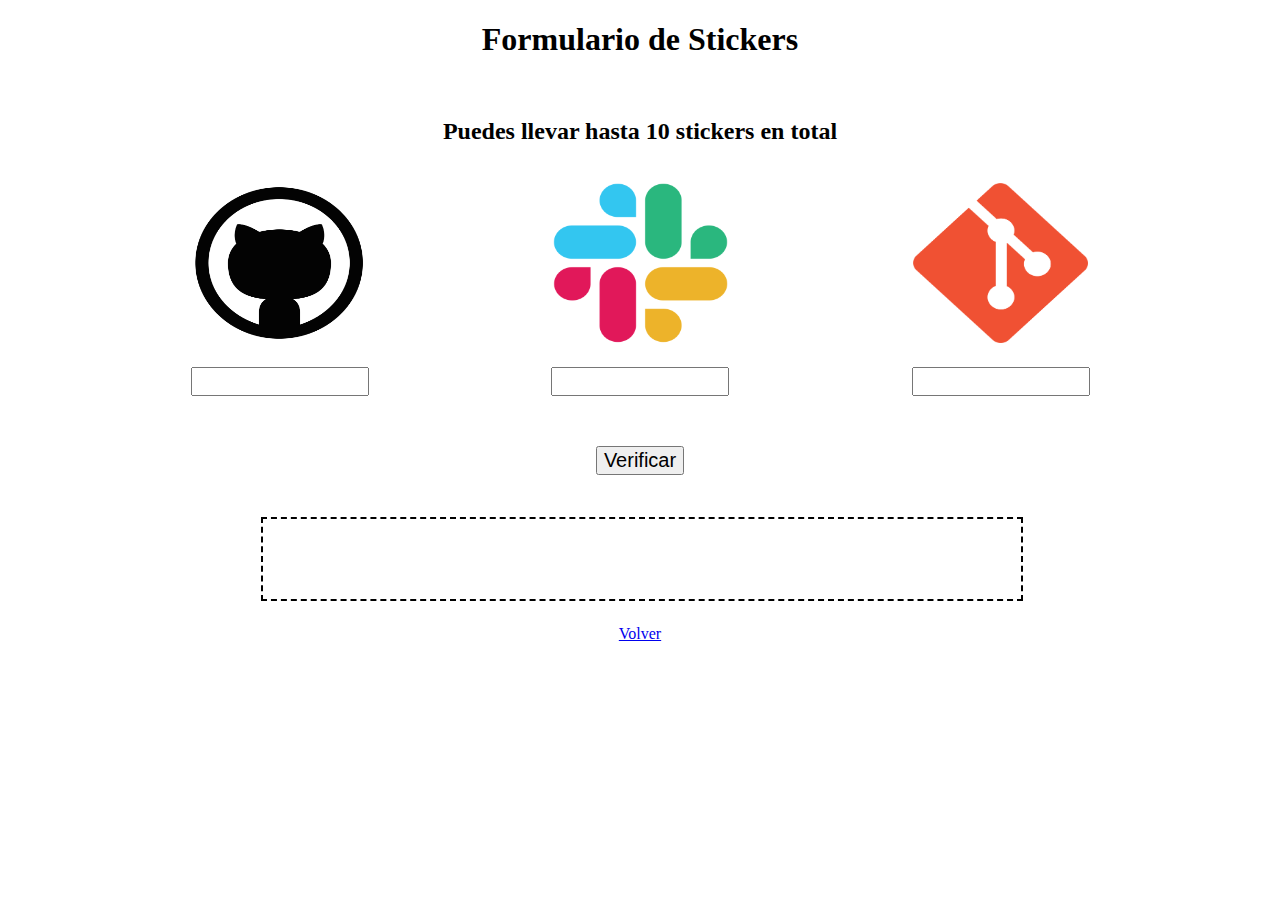
==== assets/pages/page2.html @ 8f4f9a88 "Initial commit" ====
<!DOCTYPE html>
<html lang="en">
  <head>
    <meta charset="UTF-8" />
    <meta name="viewport" content="width=device-width, initial-scale=1.0" />
    <link rel="stylesheet" href="../css/styles2.css">
    <title>Tienda de Stickers</title>
  </head>
  <body>
    <h1>Formulario de Stickers</h1>
    <br />

    <h2>Puedes llevar hasta 10 stickers en total</h2>
    <br />
    <div class="stickers">
      <div>
        <img src="../images/sticker1.png" />
        <input
          id="inputSticker1"
          type="number"
          min="0"
          max="10"
          onkeypress="evitarNegativos(this)"
        />
      </div>
      <div>
        <img src="../images/sticker2.png" />
        <input
          id="inputSticker2"
          type="number"
          min="0"
          max="10"
          onkeypress="evitarNegativos(this)"
        />
      </div>
      <div>
        <img src="../images/sticker3.png" />
        <input
          id="inputSticker3"
          type="number"
          min="0"
          max="10"
          onkeypress="evitarNegativos(this)"
        />
      </div>
    </div>
    <div class="button-center">
      <button onclick="totalizar()">Verificar</button>
    </div>
    <br />
    <p id="mensaje"></p>
    <div>
      <a href="/index.html"> Volver </a>
  </div>
    <script src="../js/script2.js"></script>
  </body>
</html>
---- assets/css/styles2.css ----
* {
  text-align: center;
}
input {
  font-size: 20px;
  text-align: right;
}

.stickers {
  display: flex;
  justify-content: space-evenly;
}

img {
  width: 175px;
  height: 160px;
  margin-bottom: 20px;
}

input {
  display: flex;
  justify-content: space-around;
  width: 170px;
}
button {
  font-size: 20px;
}

.button-center {
  display: flex;
  justify-content: center;
  margin-top: 50px;
}

#mensaje {
  font-family: "Franklin Gothic Medium", "Arial Narrow", Arial, sans-serif;
  font-size: 24px;
  border: 2px dashed;
  width: 60%;
  margin-left: 20%;
  height: 80px;
  align-content: center;
}
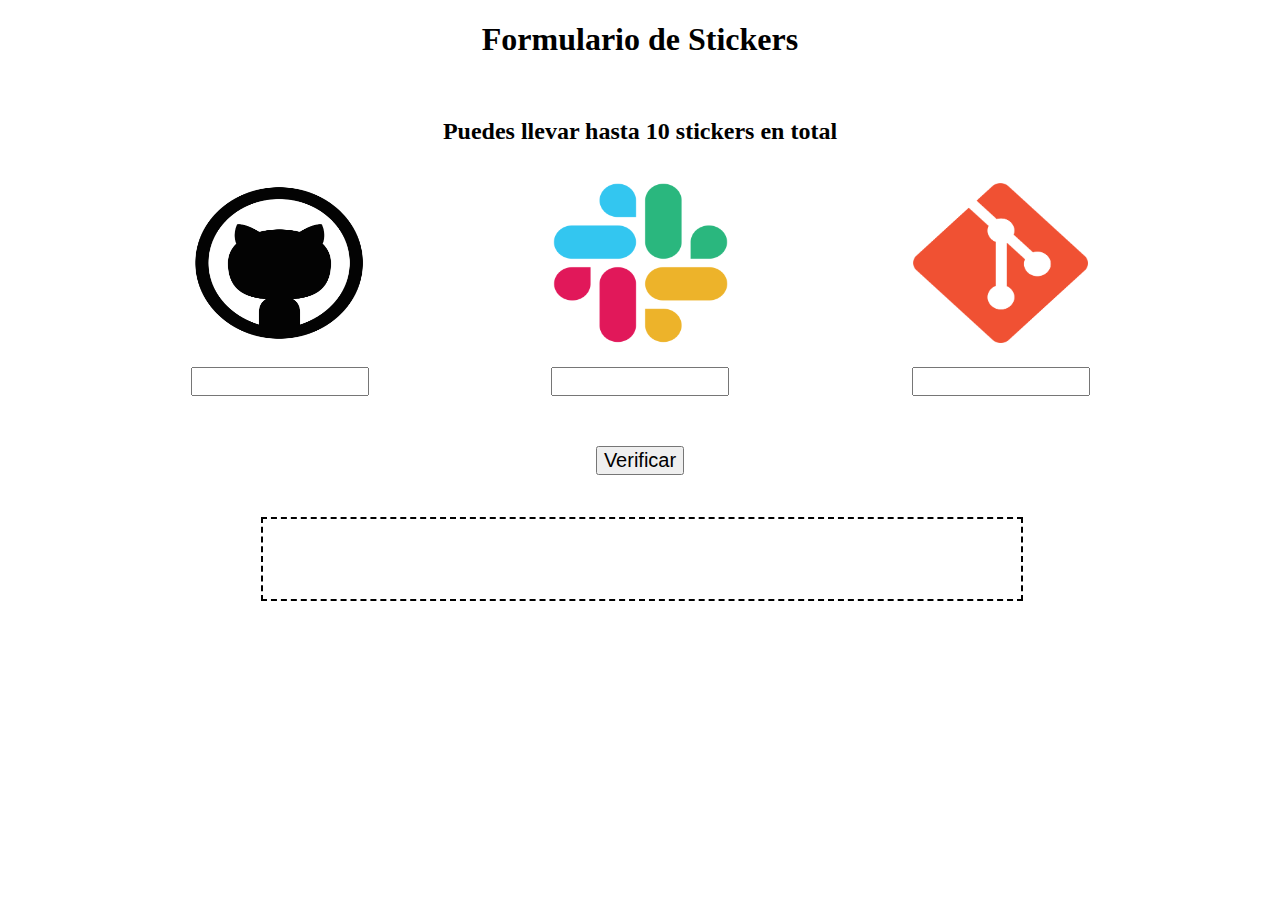
==== commit 9842ef8b: "comentando el link volver" ====
--- a/assets/pages/page2.html
+++ b/assets/pages/page2.html
@@ -49,9 +49,9 @@
     </div>
     <br />
     <p id="mensaje"></p>
-    <div>
+    <!-- <div>
       <a href="/index.html"> Volver </a>
-  </div>
+  </div> -->
     <script src="../js/script2.js"></script>
   </body>
 </html>
